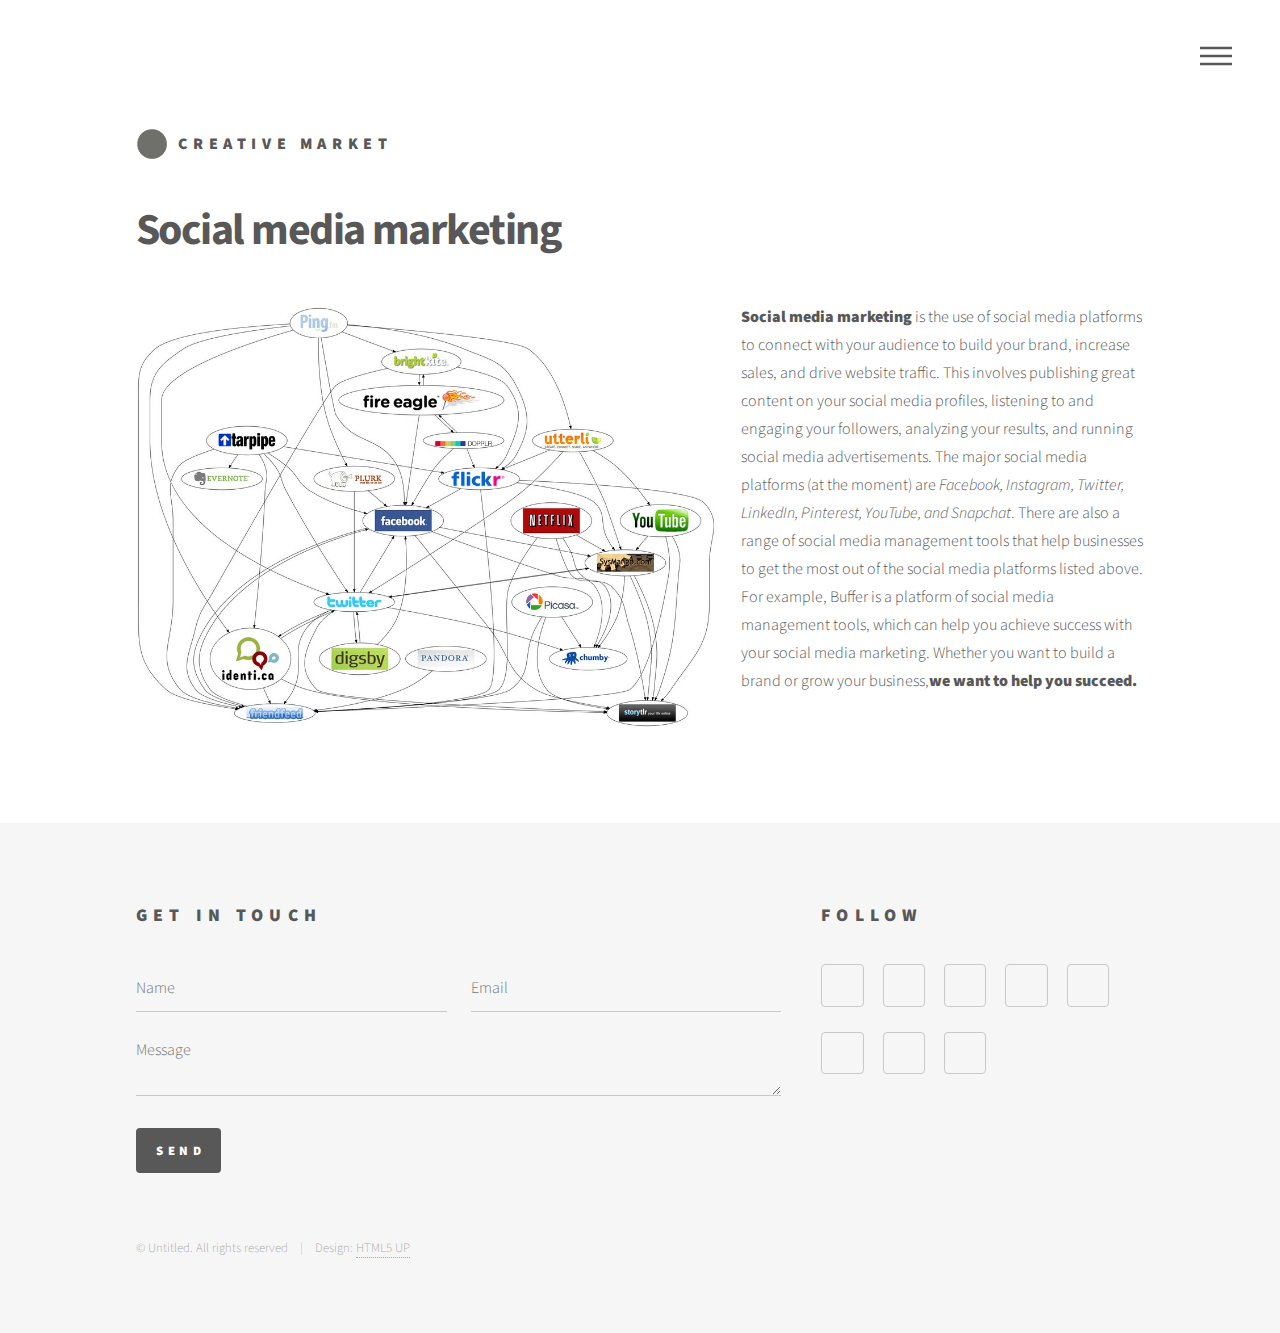
==== social-networks.html @ 199fbd04 "Update social-networks.html" ====
<!DOCTYPE HTML>

<html>
	<head>
		<meta charset="utf-8" />
		<meta name="viewport" content="width=device-width, initial-scale=1, user-scalable=no" />
		<link rel="stylesheet" href="assets/css/main.css" />
		<noscript><link rel="stylesheet" href="assets/css/noscript.css" /></noscript>
	</head>
	<body class="is-preload">
		<!-- Wrapper -->
			<div id="wrapper">

				<!-- Header -->
					<header id="header">
						<div class="inner">

							<!-- Logo -->
								<a href="index.html" class="logo">
									<span class="symbol"><img src="images/logo.jpg" alt="" /></span><span class="title">Creative Market</span>
								</a>

							<!-- Nav -->
								<nav>
									<ul>
										<li><a href="#menu">Menu</a></li>
									</ul>
								</nav>

						</div>
					</header>

				<!-- Menu -->
					<nav id="menu">
						<h2>Menu</h2>
						<ul>
							<li><a href="index.html">Home</a></li>
							<li><a href="business-analyses.html">Business analysis</a></li>
							<li><a href="social-networks.html">Social media marketing</a></li>
							<li><a href="visual-identity.html">Visual identity</a></li>
						</ul>
					</nav>

				<!-- Main -->
					<div id="main">
						<div class="inner">
							<h1>Social media marketing</h1>
							<p>
							<span class="image left"><img src="images/pic08.jpg" alt="" /></span>
							<strong>Social media marketing</strong> is the use of social media platforms to connect with your audience to build your brand, increase sales, and drive website traffic. This involves publishing great content on your social media profiles, listening to and engaging your followers, analyzing your results, and running social media advertisements.
							The major social media platforms (at the moment) are <em>Facebook, Instagram, Twitter, LinkedIn, Pinterest, YouTube, and Snapchat</em>.
							There are also a range of social media management tools that help businesses to get the most out of the social media platforms listed above. For example, Buffer is a platform of social media management tools, which can help you achieve success with your social media marketing. 
							Whether you want to build a brand or grow your business,<strong>we want to help you succeed.</strong>
							</p>
						</div>
					</div>

				<!-- Footer -->
					<footer id="footer">
						<div class="inner">
							<section>
								<h2>Get in touch</h2>
								<form method="post" action="#">
									<div class="fields">
										<div class="field half">
											<input type="text" name="name" id="name" placeholder="Name" />
										</div>
										<div class="field half">
											<input type="email" name="email" id="email" placeholder="Email" />
										</div>
										<div class="field">
											<textarea name="message" id="message" placeholder="Message"></textarea>
										</div>
									</div>
									<ul class="actions">
										<li><input type="submit" value="Send" class="primary" /></li>
									</ul>
								</form>
							</section>
							<section>
								<h2>Follow</h2>
								<ul class="icons">
									<li><a href="#" class="icon brands style2 fa-twitter"><span class="label">Twitter</span></a></li>
									<li><a href="#" class="icon brands style2 fa-facebook-f"><span class="label">Facebook</span></a></li>
									<li><a href="#" class="icon brands style2 fa-instagram"><span class="label">Instagram</span></a></li>
									<li><a href="#" class="icon brands style2 fa-dribbble"><span class="label">Dribbble</span></a></li>
									<li><a href="#" class="icon brands style2 fa-github"><span class="label">GitHub</span></a></li>
									<li><a href="#" class="icon brands style2 fa-500px"><span class="label">500px</span></a></li>
									<li><a href="#" class="icon solid style2 fa-phone"><span class="label">Phone</span></a></li>
									<li><a href="#" class="icon solid style2 fa-envelope"><span class="label">Email</span></a></li>
								</ul>
							</section>
							<ul class="copyright">
								<li>&copy; Untitled. All rights reserved</li><li>Design: <a>HTML5 UP</a></li>
							</ul>
						</div>
					</footer>

			</div>

		<!-- Scripts -->
			<script src="assets/js/jquery.min.js"></script>
			<script src="assets/js/browser.min.js"></script>
			<script src="assets/js/breakpoints.min.js"></script>
			<script src="assets/js/util.js"></script>
			<script src="assets/js/main.js"></script>

	</body>
</html>
---- assets/css/main.css ----
@import url(fontawesome-all.min.css);
@import url("https://fonts.googleapis.com/css?family=Source+Sans+Pro:300,700,900");

/*
	Phantom by HTML5 UP
	html5up.net | @ajlkn
	Free for personal and commercial use under the CCA 3.0 license (html5up.net/license)
*/

html, body, div, span, applet, object,
iframe, h1, h2, h3, h4, h5, h6, p, blockquote,
pre, a, abbr, acronym, address, big, cite,
code, del, dfn, em, img, ins, kbd, q, s, samp,
small, strike, strong, sub, sup, tt, var, b,
u, i, center, dl, dt, dd, ol, ul, li, fieldset,
form, label, legend, table, caption, tbody,
tfoot, thead, tr, th, td, article, aside,
canvas, details, embed, figure, figcaption,
footer, header, hgroup, menu, nav, output, ruby,
section, summary, time, mark, audio, video {
	margin: 0;
	padding: 0;
	border: 0;
	font-size: 100%;
	font: inherit;
	vertical-align: baseline;}

article, aside, details, figcaption, figure,
footer, header, hgroup, menu, nav, section {
	display: block;}

body {
	line-height: 1;
}

ol, ul {
	list-style: none;
}

blockquote, q {
	quotes: none;
}

	blockquote:before, blockquote:after, q:before, q:after {
		content: '';
		content: none;
	}

table {
	border-collapse: collapse;
	border-spacing: 0;
}

body {
	-webkit-text-size-adjust: none;
}

mark {
	background-color: transparent;
	color: inherit;
}

input::-moz-focus-inner {
	border: 0;
	padding: 0;
}

input, select, textarea {
	-moz-appearance: none;
	-webkit-appearance: none;
	-ms-appearance: none;
	appearance: none;
}

/* Basic */

	@-ms-viewport {
		width: device-width;
	}

	body {
		-ms-overflow-style: scrollbar;
	}

	@media screen and (max-width: 480px) {

		html, body {
			min-width: 320px;
		}

	}

	html {
		box-sizing: border-box;
	}

	*, *:before, *:after {
		box-sizing: inherit;
	}

	body {
		background: #ffffff;
	}

		body.is-preload *, body.is-preload *:before, body.is-preload *:after {
			-moz-animation: none !important;
			-webkit-animation: none !important;
			-ms-animation: none !important;
			animation: none !important;
			-moz-transition: none !important;
			-webkit-transition: none !important;
			-ms-transition: none !important;
			transition: none !important;
		}

/* Type */
	/*Dubravka */
	.pink {
		color: #f2849e !important;
	}
	body, input, select, textarea {
		color: #585858;
		font-family: "Source Sans Pro", Helvetica, sans-serif;
		font-size: 16pt;
		font-weight: 300;
		line-height: 1.75;
	}

		@media screen and (max-width: 1680px) {

			body, input, select, textarea {
				font-size: 14pt;
			}

		}

		@media screen and (max-width: 1280px) {

			body, input, select, textarea {
				font-size: 12pt;
			}

		}

	a {
		-moz-transition: border-bottom-color 0.2s ease, color 0.2s ease;
		-webkit-transition: border-bottom-color 0.2s ease, color 0.2s ease;
		-ms-transition: border-bottom-color 0.2s ease, color 0.2s ease;
		transition: border-bottom-color 0.2s ease, color 0.2s ease;
		text-decoration: none;
		color: #585858;
		border-bottom: dotted 1px rgba(88, 88, 88, 0.5);
	}

		a:hover {
			border-bottom-color: transparent;
			color: #f2849e !important;
		}

	strong, b {
		font-weight: 900;
	}

	em, i {
		font-style: italic;
	}

	p {
		margin: 0 0 2em 0;
	}

	h1 {
		font-size: 2.75em;
		font-weight: 700;
		line-height: 1.3;
		margin: 0 0 1em 0;
		letter-spacing: -0.035em;
	}

		h1 a {
			color: inherit;
		}

		@media screen and (max-width: 736px) {

			h1 {
				font-size: 2em;
				margin: 0 0 1em 0;
			}

		}

		@media screen and (max-width: 360px) {

			h1 {
				font-size: 1.75em;
			}

		}

	h2, h3, h4, h5, h6 {
		font-weight: 900;
		line-height: 1.5;
		margin: 0 0 2em 0;
		text-transform: uppercase;
		letter-spacing: 0.35em;
	}

		h2 a, h3 a, h4 a, h5 a, h6 a {
			color: inherit;
		}

	h2 {
		font-size: 1.1em;
	}

	h3 {
		font-size: 1em;
	}

	h4 {
		font-size: 0.8em;
	}

	h5 {
		font-size: 0.8em;
	}

	h6 {
		font-size: 0.8em;
	}

	@media screen and (max-width: 980px) {

		h1 br, h2 br, h3 br, h4 br, h5 br, h6 br {
			display: none;
		}

	}

	@media screen and (max-width: 736px) {

		h2 {
			font-size: 1em;
		}

		h3 {
			font-size: 0.8em;
		}

	}

	sub {
		font-size: 0.8em;
		position: relative;
		top: 0.5em;
	}

	sup {
		font-size: 0.8em;
		position: relative;
		top: -0.5em;
	}

	blockquote {
		border-left: solid 4px #c9c9c9;
		font-style: italic;
		margin: 0 0 2em 0;
		padding: 0.5em 0 0.5em 2em;
	}

	code {
		background: rgba(144, 144, 144, 0.075);
		border-radius: 4px;
		border: solid 1px #c9c9c9;
		font-family: "Courier New", monospace;
		font-size: 0.9em;
		margin: 0 0.25em;
		padding: 0.25em 0.65em;
	}

	pre {
		-webkit-overflow-scrolling: touch;
		font-family: "Courier New", monospace;
		font-size: 0.9em;
		margin: 0 0 2em 0;
	}

		pre code {
			display: block;
			line-height: 1.75;
			padding: 1em 1.5em;
			overflow-x: auto;
		}

	hr {
		border: 0;
		border-bottom: solid 1px #c9c9c9;
		margin: 2em 0;
	}

		hr.major {
			margin: 3em 0;
		}

	.align-left {
		text-align: left;
	}

	.align-center {
		text-align: center;
	}

	.align-right {
		text-align: right;
	}

/* Row */

	.row {
		display: flex;
		flex-wrap: wrap;
		box-sizing: border-box;
		align-items: stretch;
	}

		.row > * {
			box-sizing: border-box;
		}

		.row.gtr-uniform > * > :last-child {
			margin-bottom: 0;
		}

		.row.aln-left {
			justify-content: flex-start;
		}

		.row.aln-center {
			justify-content: center;
		}

		.row.aln-right {
			justify-content: flex-end;
		}

		.row.aln-top {
			align-items: flex-start;
		}

		.row.aln-middle {
			align-items: center;
		}

		.row.aln-bottom {
			align-items: flex-end;
		}

		.row > .imp {
			order: -1;
		}

		.row > .col-1 {
			width: 8.33333%;
		}

		.row > .off-1 {
			margin-left: 8.33333%;
		}

		.row > .col-2 {
			width: 16.66667%;
		}

		.row > .off-2 {
			margin-left: 16.66667%;
		}

		.row > .col-3 {
			width: 25%;
		}

		.row > .off-3 {
			margin-left: 25%;
		}

		.row > .col-4 {
			width: 33.33333%;
		}

		.row > .off-4 {
			margin-left: 33.33333%;
		}

		.row > .col-5 {
			width: 41.66667%;
		}

		.row > .off-5 {
			margin-left: 41.66667%;
		}

		.row > .col-6 {
			width: 50%;
		}

		.row > .off-6 {
			margin-left: 50%;
		}

		.row > .col-7 {
			width: 58.33333%;
		}

		.row > .off-7 {
			margin-left: 58.33333%;
		}

		.row > .col-8 {
			width: 66.66667%;
		}

		.row > .off-8 {
			margin-left: 66.66667%;
		}

		.row > .col-9 {
			width: 75%;
		}

		.row > .off-9 {
			margin-left: 75%;
		}

		.row > .col-10 {
			width: 83.33333%;
		}

		.row > .off-10 {
			margin-left: 83.33333%;
		}

		.row > .col-11 {
			width: 91.66667%;
		}

		.row > .off-11 {
			margin-left: 91.66667%;
		}

		.row > .col-12 {
			width: 100%;
		}

		.row > .off-12 {
			margin-left: 100%;
		}

		.row.gtr-0 {
			margin-top: 0;
			margin-left: 0em;
		}

			.row.gtr-0 > * {
				padding: 0 0 0 0em;
			}

			.row.gtr-0.gtr-uniform {
				margin-top: 0em;
			}

				.row.gtr-0.gtr-uniform > * {
					padding-top: 0em;
				}

		.row.gtr-25 {
			margin-top: 0;
			margin-left: -0.5em;
		}

			.row.gtr-25 > * {
				padding: 0 0 0 0.5em;
			}

			.row.gtr-25.gtr-uniform {
				margin-top: -0.5em;
			}

				.row.gtr-25.gtr-uniform > * {
					padding-top: 0.5em;
				}

		.row.gtr-50 {
			margin-top: 0;
			margin-left: -1em;
		}

			.row.gtr-50 > * {
				padding: 0 0 0 1em;
			}

			.row.gtr-50.gtr-uniform {
				margin-top: -1em;
			}

				.row.gtr-50.gtr-uniform > * {
					padding-top: 1em;
				}

		.row {
			margin-top: 0;
			margin-left: -2em;
		}

			.row > * {
				padding: 0 0 0 2em;
			}

			.row.gtr-uniform {
				margin-top: -2em;
			}

				.row.gtr-uniform > * {
					padding-top: 2em;
				}

		.row.gtr-150 {
			margin-top: 0;
			margin-left: -3em;
		}

			.row.gtr-150 > * {
				padding: 0 0 0 3em;
			}

			.row.gtr-150.gtr-uniform {
				margin-top: -3em;
			}

				.row.gtr-150.gtr-uniform > * {
					padding-top: 3em;
				}

		.row.gtr-200 {
			margin-top: 0;
			margin-left: -4em;
		}

			.row.gtr-200 > * {
				padding: 0 0 0 4em;
			}

			.row.gtr-200.gtr-uniform {
				margin-top: -4em;
			}

				.row.gtr-200.gtr-uniform > * {
					padding-top: 4em;
				}

		@media screen and (max-width: 1680px) {

			.row {
				display: flex;
				flex-wrap: wrap;
				box-sizing: border-box;
				align-items: stretch;
			}

				.row > * {
					box-sizing: border-box;
				}

				.row.gtr-uniform > * > :last-child {
					margin-bottom: 0;
				}

				.row.aln-left {
					justify-content: flex-start;
				}

				.row.aln-center {
					justify-content: center;
				}

				.row.aln-right {
					justify-content: flex-end;
				}

				.row.aln-top {
					align-items: flex-start;
				}

				.row.aln-middle {
					align-items: center;
				}

				.row.aln-bottom {
					align-items: flex-end;
				}

				.row > .imp-xlarge {
					order: -1;
				}

				.row > .col-1-xlarge {
					width: 8.33333%;
				}

				.row > .off-1-xlarge {
					margin-left: 8.33333%;
				}

				.row > .col-2-xlarge {
					width: 16.66667%;
				}

				.row > .off-2-xlarge {
					margin-left: 16.66667%;
				}

				.row > .col-3-xlarge {
					width: 25%;
				}

				.row > .off-3-xlarge {
					margin-left: 25%;
				}

				.row > .col-4-xlarge {
					width: 33.33333%;
				}

				.row > .off-4-xlarge {
					margin-left: 33.33333%;
				}

				.row > .col-5-xlarge {
					width: 41.66667%;
				}

				.row > .off-5-xlarge {
					margin-left: 41.66667%;
				}

				.row > .col-6-xlarge {
					width: 50%;
				}

				.row > .off-6-xlarge {
					margin-left: 50%;
				}

				.row > .col-7-xlarge {
					width: 58.33333%;
				}

				.row > .off-7-xlarge {
					margin-left: 58.33333%;
				}

				.row > .col-8-xlarge {
					width: 66.66667%;
				}

				.row > .off-8-xlarge {
					margin-left: 66.66667%;
				}

				.row > .col-9-xlarge {
					width: 75%;
				}

				.row > .off-9-xlarge {
					margin-left: 75%;
				}

				.row > .col-10-xlarge {
					width: 83.33333%;
				}

				.row > .off-10-xlarge {
					margin-left: 83.33333%;
				}

				.row > .col-11-xlarge {
					width: 91.66667%;
				}

				.row > .off-11-xlarge {
					margin-left: 91.66667%;
				}

				.row > .col-12-xlarge {
					width: 100%;
				}

				.row > .off-12-xlarge {
					margin-left: 100%;
				}

				.row.gtr-0 {
					margin-top: 0;
					margin-left: 0em;
				}

					.row.gtr-0 > * {
						padding: 0 0 0 0em;
					}

					.row.gtr-0.gtr-uniform {
						margin-top: 0em;
					}

						.row.gtr-0.gtr-uniform > * {
							padding-top: 0em;
						}

				.row.gtr-25 {
					margin-top: 0;
					margin-left: -0.5em;
				}

					.row.gtr-25 > * {
						padding: 0 0 0 0.5em;
					}

					.row.gtr-25.gtr-uniform {
						margin-top: -0.5em;
					}

						.row.gtr-25.gtr-uniform > * {
							padding-top: 0.5em;
						}

				.row.gtr-50 {
					margin-top: 0;
					margin-left: -1em;
				}

					.row.gtr-50 > * {
						padding: 0 0 0 1em;
					}

					.row.gtr-50.gtr-uniform {
						margin-top: -1em;
					}

						.row.gtr-50.gtr-uniform > * {
							padding-top: 1em;
						}

				.row {
					margin-top: 0;
					margin-left: -2em;
				}

					.row > * {
						padding: 0 0 0 2em;
					}

					.row.gtr-uniform {
						margin-top: -2em;
					}

						.row.gtr-uniform > * {
							padding-top: 2em;
						}

				.row.gtr-150 {
					margin-top: 0;
					margin-left: -3em;
				}

					.row.gtr-150 > * {
						padding: 0 0 0 3em;
					}

					.row.gtr-150.gtr-uniform {
						margin-top: -3em;
					}

						.row.gtr-150.gtr-uniform > * {
							padding-top: 3em;
						}

				.row.gtr-200 {
					margin-top: 0;
					margin-left: -4em;
				}

					.row.gtr-200 > * {
						padding: 0 0 0 4em;
					}

					.row.gtr-200.gtr-uniform {
						margin-top: -4em;
					}

						.row.gtr-200.gtr-uniform > * {
							padding-top: 4em;
						}

		}

		@media screen and (max-width: 1280px) {

			.row {
				display: flex;
				flex-wrap: wrap;
				box-sizing: border-box;
				align-items: stretch;
			}

				.row > * {
					box-sizing: border-box;
				}

				.row.gtr-uniform > * > :last-child {
					margin-bottom: 0;
				}

				.row.aln-left {
					justify-content: flex-start;
				}

				.row.aln-center {
					justify-content: center;
				}

				.row.aln-right {
					justify-content: flex-end;
				}

				.row.aln-top {
					align-items: flex-start;
				}

				.row.aln-middle {
					align-items: center;
				}

				.row.aln-bottom {
					align-items: flex-end;
				}

				.row > .imp-large {
					order: -1;
				}

				.row > .col-1-large {
					width: 8.33333%;
				}

				.row > .off-1-large {
					margin-left: 8.33333%;
				}

				.row > .col-2-large {
					width: 16.66667%;
				}

				.row > .off-2-large {
					margin-left: 16.66667%;
				}

				.row > .col-3-large {
					width: 25%;
				}

				.row > .off-3-large {
					margin-left: 25%;
				}

				.row > .col-4-large {
					width: 33.33333%;
				}

				.row > .off-4-large {
					margin-left: 33.33333%;
				}

				.row > .col-5-large {
					width: 41.66667%;
				}

				.row > .off-5-large {
					margin-left: 41.66667%;
				}

				.row > .col-6-large {
					width: 50%;
				}

				.row > .off-6-large {
					margin-left: 50%;
				}

				.row > .col-7-large {
					width: 58.33333%;
				}

				.row > .off-7-large {
					margin-left: 58.33333%;
				}

				.row > .col-8-large {
					width: 66.66667%;
				}

				.row > .off-8-large {
					margin-left: 66.66667%;
				}

				.row > .col-9-large {
					width: 75%;
				}

				.row > .off-9-large {
					margin-left: 75%;
				}

				.row > .col-10-large {
					width: 83.33333%;
				}

				.row > .off-10-large {
					margin-left: 83.33333%;
				}

				.row > .col-11-large {
					width: 91.66667%;
				}

				.row > .off-11-large {
					margin-left: 91.66667%;
				}

				.row > .col-12-large {
					width: 100%;
				}

				.row > .off-12-large {
					margin-left: 100%;
				}

				.row.gtr-0 {
					margin-top: 0;
					margin-left: 0em;
				}

					.row.gtr-0 > * {
						padding: 0 0 0 0em;
					}

					.row.gtr-0.gtr-uniform {
						margin-top: 0em;
					}

						.row.gtr-0.gtr-uniform > * {
							padding-top: 0em;
						}

				.row.gtr-25 {
					margin-top: 0;
					margin-left: -0.5em;
				}

					.row.gtr-25 > * {
						padding: 0 0 0 0.5em;
					}

					.row.gtr-25.gtr-uniform {
						margin-top: -0.5em;
					}

						.row.gtr-25.gtr-uniform > * {
							padding-top: 0.5em;
						}

				.row.gtr-50 {
					margin-top: 0;
					margin-left: -1em;
				}

					.row.gtr-50 > * {
						padding: 0 0 0 1em;
					}

					.row.gtr-50.gtr-uniform {
						margin-top: -1em;
					}

						.row.gtr-50.gtr-uniform > * {
							padding-top: 1em;
						}

				.row {
					margin-top: 0;
					margin-left: -2em;
				}

					.row > * {
						padding: 0 0 0 2em;
					}

					.row.gtr-uniform {
						margin-top: -2em;
					}

						.row.gtr-uniform > * {
							padding-top: 2em;
						}

				.row.gtr-150 {
					margin-top: 0;
					margin-left: -3em;
				}

					.row.gtr-150 > * {
						padding: 0 0 0 3em;
					}

					.row.gtr-150.gtr-uniform {
						margin-top: -3em;
					}

						.row.gtr-150.gtr-uniform > * {
							padding-top: 3em;
						}

				.row.gtr-200 {
					margin-top: 0;
					margin-left: -4em;
				}

					.row.gtr-200 > * {
						padding: 0 0 0 4em;
					}

					.row.gtr-200.gtr-uniform {
						margin-top: -4em;
					}

						.row.gtr-200.gtr-uniform > * {
							padding-top: 4em;
						}

		}

		@media screen and (max-width: 980px) {

			.row {
				display: flex;
				flex-wrap: wrap;
				box-sizing: border-box;
				align-items: stretch;
			}

				.row > * {
					box-sizing: border-box;
				}

				.row.gtr-uniform > * > :last-child {
					margin-bottom: 0;
				}

				.row.aln-left {
					justify-content: flex-start;
				}

				.row.aln-center {
					justify-content: center;
				}

				.row.aln-right {
					justify-content: flex-end;
				}

				.row.aln-top {
					align-items: flex-start;
				}

				.row.aln-middle {
					align-items: center;
				}

				.row.aln-bottom {
					align-items: flex-end;
				}

				.row > .imp-medium {
					order: -1;
				}

				.row > .col-1-medium {
					width: 8.33333%;
				}

				.row > .off-1-medium {
					margin-left: 8.33333%;
				}

				.row > .col-2-medium {
					width: 16.66667%;
				}

				.row > .off-2-medium {
					margin-left: 16.66667%;
				}

				.row > .col-3-medium {
					width: 25%;
				}

				.row > .off-3-medium {
					margin-left: 25%;
				}

				.row > .col-4-medium {
					width: 33.33333%;
				}

				.row > .off-4-medium {
					margin-left: 33.33333%;
				}

				.row > .col-5-medium {
					width: 41.66667%;
				}

				.row > .off-5-medium {
					margin-left: 41.66667%;
				}

				.row > .col-6-medium {
					width: 50%;
				}

				.row > .off-6-medium {
					margin-left: 50%;
				}

				.row > .col-7-medium {
					width: 58.33333%;
				}

				.row > .off-7-medium {
					margin-left: 58.33333%;
				}

				.row > .col-8-medium {
					width: 66.66667%;
				}

				.row > .off-8-medium {
					margin-left: 66.66667%;
				}

				.row > .col-9-medium {
					width: 75%;
				}

				.row > .off-9-medium {
					margin-left: 75%;
				}

				.row > .col-10-medium {
					width: 83.33333%;
				}

				.row > .off-10-medium {
					margin-left: 83.33333%;
				}

				.row > .col-11-medium {
					width: 91.66667%;
				}

				.row > .off-11-medium {
					margin-left: 91.66667%;
				}

				.row > .col-12-medium {
					width: 100%;
				}

				.row > .off-12-medium {
					margin-left: 100%;
				}

				.row.gtr-0 {
					margin-top: 0;
					margin-left: 0em;
				}

					.row.gtr-0 > * {
						padding: 0 0 0 0em;
					}

					.row.gtr-0.gtr-uniform {
						margin-top: 0em;
					}

						.row.gtr-0.gtr-uniform > * {
							padding-top: 0em;
						}

				.row.gtr-25 {
					margin-top: 0;
					margin-left: -0.375em;
				}

					.row.gtr-25 > * {
						padding: 0 0 0 0.375em;
					}

					.row.gtr-25.gtr-uniform {
						margin-top: -0.375em;
					}

						.row.gtr-25.gtr-uniform > * {
							padding-top: 0.375em;
						}

				.row.gtr-50 {
					margin-top: 0;
					margin-left: -0.75em;
				}

					.row.gtr-50 > * {
						padding: 0 0 0 0.75em;
					}

					.row.gtr-50.gtr-uniform {
						margin-top: -0.75em;
					}

						.row.gtr-50.gtr-uniform > * {
							padding-top: 0.75em;
						}

				.row {
					margin-top: 0;
					margin-left: -1.5em;
				}

					.row > * {
						padding: 0 0 0 1.5em;
					}

					.row.gtr-uniform {
						margin-top: -1.5em;
					}

						.row.gtr-uniform > * {
							padding-top: 1.5em;
						}

				.row.gtr-150 {
					margin-top: 0;
					margin-left: -2.25em;
				}

					.row.gtr-150 > * {
						padding: 0 0 0 2.25em;
					}

					.row.gtr-150.gtr-uniform {
						margin-top: -2.25em;
					}

						.row.gtr-150.gtr-uniform > * {
							padding-top: 2.25em;
						}

				.row.gtr-200 {
					margin-top: 0;
					margin-left: -3em;
				}

					.row.gtr-200 > * {
						padding: 0 0 0 3em;
					}

					.row.gtr-200.gtr-uniform {
						margin-top: -3em;
					}

						.row.gtr-200.gtr-uniform > * {
							padding-top: 3em;
						}

		}

		@media screen and (max-width: 736px) {

			.row {
				display: flex;
				flex-wrap: wrap;
				box-sizing: border-box;
				align-items: stretch;
			}

				.row > * {
					box-sizing: border-box;
				}

				.row.gtr-uniform > * > :last-child {
					margin-bottom: 0;
				}

				.row.aln-left {
					justify-content: flex-start;
				}

				.row.aln-center {
					justify-content: center;
				}

				.row.aln-right {
					justify-content: flex-end;
				}

				.row.aln-top {
					align-items: flex-start;
				}

				.row.aln-middle {
					align-items: center;
				}

				.row.aln-bottom {
					align-items: flex-end;
				}

				.row > .imp-small {
					order: -1;
				}

				.row > .col-1-small {
					width: 8.33333%;
				}

				.row > .off-1-small {
					margin-left: 8.33333%;
				}

				.row > .col-2-small {
					width: 16.66667%;
				}

				.row > .off-2-small {
					margin-left: 16.66667%;
				}

				.row > .col-3-small {
					width: 25%;
				}

				.row > .off-3-small {
					margin-left: 25%;
				}

				.row > .col-4-small {
					width: 33.33333%;
				}

				.row > .off-4-small {
					margin-left: 33.33333%;
				}

				.row > .col-5-small {
					width: 41.66667%;
				}

				.row > .off-5-small {
					margin-left: 41.66667%;
				}

				.row > .col-6-small {
					width: 50%;
				}

				.row > .off-6-small {
					margin-left: 50%;
				}

				.row > .col-7-small {
					width: 58.33333%;
				}

				.row > .off-7-small {
					margin-left: 58.33333%;
				}

				.row > .col-8-small {
					width: 66.66667%;
				}

				.row > .off-8-small {
					margin-left: 66.66667%;
				}

				.row > .col-9-small {
					width: 75%;
				}

				.row > .off-9-small {
					margin-left: 75%;
				}

				.row > .col-10-small {
					width: 83.33333%;
				}

				.row > .off-10-small {
					margin-left: 83.33333%;
				}

				.row > .col-11-small {
					width: 91.66667%;
				}

				.row > .off-11-small {
					margin-left: 91.66667%;
				}

				.row > .col-12-small {
					width: 100%;
				}

				.row > .off-12-small {
					margin-left: 100%;
				}

				.row.gtr-0 {
					margin-top: 0;
					margin-left: 0em;
				}

					.row.gtr-0 > * {
						padding: 0 0 0 0em;
					}

					.row.gtr-0.gtr-uniform {
						margin-top: 0em;
					}

						.row.gtr-0.gtr-uniform > * {
							padding-top: 0em;
						}

				.row.gtr-25 {
					margin-top: 0;
					margin-left: -0.25em;
				}

					.row.gtr-25 > * {
						padding: 0 0 0 0.25em;
					}

					.row.gtr-25.gtr-uniform {
						margin-top: -0.25em;
					}

						.row.gtr-25.gtr-uniform > * {
							padding-top: 0.25em;
						}

				.row.gtr-50 {
					margin-top: 0;
					margin-left: -0.5em;
				}

					.row.gtr-50 > * {
						padding: 0 0 0 0.5em;
					}

					.row.gtr-50.gtr-uniform {
						margin-top: -0.5em;
					}

						.row.gtr-50.gtr-uniform > * {
							padding-top: 0.5em;
						}

				.row {
					margin-top: 0;
					margin-left: -1em;
				}

					.row > * {
						padding: 0 0 0 1em;
					}

					.row.gtr-uniform {
						margin-top: -1em;
					}

						.row.gtr-uniform > * {
							padding-top: 1em;
						}

				.row.gtr-150 {
					margin-top: 0;
					margin-left: -1.5em;
				}

					.row.gtr-150 > * {
						padding: 0 0 0 1.5em;
					}

					.row.gtr-150.gtr-uniform {
						margin-top: -1.5em;
					}

						.row.gtr-150.gtr-uniform > * {
							padding-top: 1.5em;
						}

				.row.gtr-200 {
					margin-top: 0;
					margin-left: -2em;
				}

					.row.gtr-200 > * {
						padding: 0 0 0 2em;
					}

					.row.gtr-200.gtr-uniform {
						margin-top: -2em;
					}

						.row.gtr-200.gtr-uniform > * {
							padding-top: 2em;
						}

		}

		@media screen and (max-width: 480px) {

			.row {
				display: flex;
				flex-wrap: wrap;
				box-sizing: border-box;
				align-items: stretch;
			}

				.row > * {
					box-sizing: border-box;
				}

				.row.gtr-uniform > * > :last-child {
					margin-bottom: 0;
				}

				.row.aln-left {
					justify-content: flex-start;
				}

				.row.aln-center {
					justify-content: center;
				}

				.row.aln-right {
					justify-content: flex-end;
				}

				.row.aln-top {
					align-items: flex-start;
				}

				.row.aln-middle {
					align-items: center;
				}

				.row.aln-bottom {
					align-items: flex-end;
				}

				.row > .imp-xsmall {
					order: -1;
				}

				.row > .col-1-xsmall {
					width: 8.33333%;
				}

				.row > .off-1-xsmall {
					margin-left: 8.33333%;
				}

				.row > .col-2-xsmall {
					width: 16.66667%;
				}

				.row > .off-2-xsmall {
					margin-left: 16.66667%;
				}

				.row > .col-3-xsmall {
					width: 25%;
				}

				.row > .off-3-xsmall {
					margin-left: 25%;
				}

				.row > .col-4-xsmall {
					width: 33.33333%;
				}

				.row > .off-4-xsmall {
					margin-left: 33.33333%;
				}

				.row > .col-5-xsmall {
					width: 41.66667%;
				}

				.row > .off-5-xsmall {
					margin-left: 41.66667%;
				}

				.row > .col-6-xsmall {
					width: 50%;
				}

				.row > .off-6-xsmall {
					margin-left: 50%;
				}

				.row > .col-7-xsmall {
					width: 58.33333%;
				}

				.row > .off-7-xsmall {
					margin-left: 58.33333%;
				}

				.row > .col-8-xsmall {
					width: 66.66667%;
				}

				.row > .off-8-xsmall {
					margin-left: 66.66667%;
				}

				.row > .col-9-xsmall {
					width: 75%;
				}

				.row > .off-9-xsmall {
					margin-left: 75%;
				}

				.row > .col-10-xsmall {
					width: 83.33333%;
				}

				.row > .off-10-xsmall {
					margin-left: 83.33333%;
				}

				.row > .col-11-xsmall {
					width: 91.66667%;
				}

				.row > .off-11-xsmall {
					margin-left: 91.66667%;
				}

				.row > .col-12-xsmall {
					width: 100%;
				}

				.row > .off-12-xsmall {
					margin-left: 100%;
				}

				.row.gtr-0 {
					margin-top: 0;
					margin-left: 0em;
				}

					.row.gtr-0 > * {
						padding: 0 0 0 0em;
					}

					.row.gtr-0.gtr-uniform {
						margin-top: 0em;
					}

						.row.gtr-0.gtr-uniform > * {
							padding-top: 0em;
						}

				.row.gtr-25 {
					margin-top: 0;
					margin-left: -0.25em;
				}

					.row.gtr-25 > * {
						padding: 0 0 0 0.25em;
					}

					.row.gtr-25.gtr-uniform {
						margin-top: -0.25em;
					}

						.row.gtr-25.gtr-uniform > * {
							padding-top: 0.25em;
						}

				.row.gtr-50 {
					margin-top: 0;
					margin-left: -0.5em;
				}

					.row.gtr-50 > * {
						padding: 0 0 0 0.5em;
					}

					.row.gtr-50.gtr-uniform {
						margin-top: -0.5em;
					}

						.row.gtr-50.gtr-uniform > * {
							padding-top: 0.5em;
						}

				.row {
					margin-top: 0;
					margin-left: -1em;
				}

					.row > * {
						padding: 0 0 0 1em;
					}

					.row.gtr-uniform {
						margin-top: -1em;
					}

						.row.gtr-uniform > * {
							padding-top: 1em;
						}

				.row.gtr-150 {
					margin-top: 0;
					margin-left: -1.5em;
				}

					.row.gtr-150 > * {
						padding: 0 0 0 1.5em;
					}

					.row.gtr-150.gtr-uniform {
						margin-top: -1.5em;
					}

						.row.gtr-150.gtr-uniform > * {
							padding-top: 1.5em;
						}

				.row.gtr-200 {
					margin-top: 0;
					margin-left: -2em;
				}

					.row.gtr-200 > * {
						padding: 0 0 0 2em;
					}

					.row.gtr-200.gtr-uniform {
						margin-top: -2em;
					}

						.row.gtr-200.gtr-uniform > * {
							padding-top: 2em;
						}

		}

/* Section/Article */

	section.special, article.special {
		text-align: center;
	}

	header p {
		margin-top: -1em;
	}

	@media screen and (max-width: 736px) {

		header p {
			margin-top: 0;
		}

	}

/* Icon */

	.icon {
		text-decoration: none;
		border-bottom: none;
		position: relative;
	}

		.icon:before {
			-moz-osx-font-smoothing: grayscale;
			-webkit-font-smoothing: antialiased;
			display: inline-block;
			font-style: normal;
			font-variant: normal;
			text-rendering: auto;
			line-height: 1;
			text-transform: none !important;
			font-family: 'Font Awesome 5 Free';
			font-weight: 400;
		}

		.icon > .label {
			display: none;
		}

		.icon:before {
			line-height: inherit;
		}

		.icon.solid:before {
			font-weight: 900;
		}

		.icon.brands:before {
			font-family: 'Font Awesome 5 Brands';
		}

		.icon.style2 {
			-moz-transition: background-color 0.2s ease-in-out, color 0.2s ease-in-out, border-color 0.2s ease-in-out;
			-webkit-transition: background-color 0.2s ease-in-out, color 0.2s ease-in-out, border-color 0.2s ease-in-out;
			-ms-transition: background-color 0.2s ease-in-out, color 0.2s ease-in-out, border-color 0.2s ease-in-out;
			transition: background-color 0.2s ease-in-out, color 0.2s ease-in-out, border-color 0.2s ease-in-out;
			background-color: transparent;
			border: solid 1px #c9c9c9;
			border-radius: 4px;
			width: 2.65em;
			height: 2.65em;
			display: inline-block;
			text-align: center;
			line-height: 2.65em;
			color: inherit;
		}

			.icon.style2:before {
				font-size: 1.1em;
			}

			.icon.style2:hover {
				color: #f2849e;
				border-color: #f2849e;
			}

			.icon.style2:active {
				background-color: rgba(242, 132, 158, 0.1);
			}

/* List */

	ol {
		list-style: decimal;
		margin: 0 0 2em 0;
		padding-left: 1.25em;
	}

		ol li {
			padding-left: 0.25em;
		}

	ul {
		list-style: disc;
		margin: 0 0 2em 0;
		padding-left: 1em;
	}

		ul li {
			padding-left: 0.5em;
		}

		ul.alt {
			list-style: none;
			padding-left: 0;
		}

			ul.alt li {
				border-top: solid 1px #c9c9c9;
				padding: 0.5em 0;
			}

				ul.alt li:first-child {
					border-top: 0;
					padding-top: 0;
				}

	dl {
		margin: 0 0 2em 0;
	}

		dl dt {
			display: block;
			font-weight: 900;
			margin: 0 0 1em 0;
		}

		dl dd {
			margin-left: 2em;
		}

/* Actions */

	ul.actions {
		display: -moz-flex;
		display: -webkit-flex;
		display: -ms-flex;
		display: flex;
		cursor: default;
		list-style: none;
		margin-left: -1em;
		padding-left: 0;
	}

		ul.actions li {
			padding: 0 0 0 1em;
			vertical-align: middle;
		}

		ul.actions.special {
			-moz-justify-content: center;
			-webkit-justify-content: center;
			-ms-justify-content: center;
			justify-content: center;
			width: 100%;
			margin-left: 0;
		}

			ul.actions.special li:first-child {
				padding-left: 0;
			}

		ul.actions.stacked {
			-moz-flex-direction: column;
			-webkit-flex-direction: column;
			-ms-flex-direction: column;
			flex-direction: column;
			margin-left: 0;
		}

			ul.actions.stacked li {
				padding: 1.3em 0 0 0;
			}

				ul.actions.stacked li:first-child {
					padding-top: 0;
				}

		ul.actions.fit {
			width: calc(100% + 1em);
		}

			ul.actions.fit li {
				-moz-flex-grow: 1;
				-webkit-flex-grow: 1;
				-ms-flex-grow: 1;
				flex-grow: 1;
				-moz-flex-shrink: 1;
				-webkit-flex-shrink: 1;
				-ms-flex-shrink: 1;
				flex-shrink: 1;
				width: 100%;
			}

				ul.actions.fit li > * {
					width: 100%;
				}

			ul.actions.fit.stacked {
				width: 100%;
			}

		@media screen and (max-width: 480px) {

			ul.actions:not(.fixed) {
				-moz-flex-direction: column;
				-webkit-flex-direction: column;
				-ms-flex-direction: column;
				flex-direction: column;
				margin-left: 0;
				width: 100% !important;
			}

				ul.actions:not(.fixed) li {
					-moz-flex-grow: 1;
					-webkit-flex-grow: 1;
					-ms-flex-grow: 1;
					flex-grow: 1;
					-moz-flex-shrink: 1;
					-webkit-flex-shrink: 1;
					-ms-flex-shrink: 1;
					flex-shrink: 1;
					padding: 1em 0 0 0;
					text-align: center;
					width: 100%;
				}

					ul.actions:not(.fixed) li > * {
						width: 100%;
					}

					ul.actions:not(.fixed) li:first-child {
						padding-top: 0;
					}

					ul.actions:not(.fixed) li input[type="submit"],
					ul.actions:not(.fixed) li input[type="reset"],
					ul.actions:not(.fixed) li input[type="button"],
					ul.actions:not(.fixed) li button,
					ul.actions:not(.fixed) li .button {
						width: 100%;
					}

						ul.actions:not(.fixed) li input[type="submit"].icon:before,
						ul.actions:not(.fixed) li input[type="reset"].icon:before,
						ul.actions:not(.fixed) li input[type="button"].icon:before,
						ul.actions:not(.fixed) li button.icon:before,
						ul.actions:not(.fixed) li .button.icon:before {
							margin-left: -0.5rem;
						}

		}

/* Icons */

	ul.icons {
		cursor: default;
		list-style: none;
		padding-left: 0;
		margin: -1em 0 2em -1em;
	}

		ul.icons li {
			display: inline-block;
			padding: 1em 0 0 1em;
		}

/* Form */

	form {
		margin: 0 0 2em 0;
		overflow-x: hidden;
	}

		form > :last-child {
			margin-bottom: 0;
		}

		form > .fields {
			display: -moz-flex;
			display: -webkit-flex;
			display: -ms-flex;
			display: flex;
			-moz-flex-wrap: wrap;
			-webkit-flex-wrap: wrap;
			-ms-flex-wrap: wrap;
			flex-wrap: wrap;
			width: calc(100% + 3em);
			margin: -1.5em 0 2em -1.5em;
		}

			form > .fields > .field {
				-moz-flex-grow: 0;
				-webkit-flex-grow: 0;
				-ms-flex-grow: 0;
				flex-grow: 0;
				-moz-flex-shrink: 0;
				-webkit-flex-shrink: 0;
				-ms-flex-shrink: 0;
				flex-shrink: 0;
				padding: 1.5em 0 0 1.5em;
				width: calc(100% - 1.5em);
			}

				form > .fields > .field.half {
					width: calc(50% - 0.75em);
				}

				form > .fields > .field.third {
					width: calc(100%/3 - 0.5em);
				}

				form > .fields > .field.quarter {
					width: calc(25% - 0.375em);
				}

		@media screen and (max-width: 480px) {

			form > .fields {
				width: calc(100% + 3em);
				margin: -1.5em 0 2em -1.5em;
			}

				form > .fields > .field {
					padding: 1.5em 0 0 1.5em;
					width: calc(100% - 1.5em);
				}

					form > .fields > .field.half {
						width: calc(100% - 1.5em);
					}

					form > .fields > .field.third {
						width: calc(100% - 1.5em);
					}

					form > .fields > .field.quarter {
						width: calc(100% - 1.5em);
					}

		}

	label {
		display: block;
		font-size: 0.9em;
		font-weight: 900;
		margin: 0 0 1em 0;
	}

	input[type="text"],
	input[type="password"],
	input[type="email"],
	input[type="tel"],
	select,
	textarea {
		-moz-appearance: none;
		-webkit-appearance: none;
		-ms-appearance: none;
		appearance: none;
		background-color: transparent;
		border: none;
		border-radius: 0;
		border-bottom: solid 1px #c9c9c9;
		color: inherit;
		display: block;
		outline: 0;
		padding: 0;
		text-decoration: none;
		width: 100%;
	}

		input[type="text"]:invalid,
		input[type="password"]:invalid,
		input[type="email"]:invalid,
		input[type="tel"]:invalid,
		select:invalid,
		textarea:invalid {
			box-shadow: none;
		}

		input[type="text"]:focus,
		input[type="password"]:focus,
		input[type="email"]:focus,
		input[type="tel"]:focus,
		select:focus,
		textarea:focus {
			border-bottom-color: #f2849e;
			box-shadow: inset 0 -1px 0 0 #f2849e;
		}

	select {
		background-image: url("data:image/svg+xml;charset=utf8,%3Csvg xmlns='http://www.w3.org/2000/svg' width='40' height='40' preserveAspectRatio='none' viewBox='0 0 40 40'%3E%3Cpath d='M9.4,12.3l10.4,10.4l10.4-10.4c0.2-0.2,0.5-0.4,0.9-0.4c0.3,0,0.6,0.1,0.9,0.4l3.3,3.3c0.2,0.2,0.4,0.5,0.4,0.9 c0,0.4-0.1,0.6-0.4,0.9L20.7,31.9c-0.2,0.2-0.5,0.4-0.9,0.4c-0.3,0-0.6-0.1-0.9-0.4L4.3,17.3c-0.2-0.2-0.4-0.5-0.4-0.9 c0-0.4,0.1-0.6,0.4-0.9l3.3-3.3c0.2-0.2,0.5-0.4,0.9-0.4S9.1,12.1,9.4,12.3z' fill='%23c9c9c9' /%3E%3C/svg%3E");
		background-size: 1.25rem;
		background-repeat: no-repeat;
		background-position: calc(100% - 1rem) center;
		height: 3em;
		padding-right: 3em;
		text-overflow: ellipsis;
	}

		select option {
			background: #ffffff;
		}

		select:focus::-ms-value {
			background-color: transparent;
		}

		select::-ms-expand {
			display: none;
		}

	input[type="text"],
	input[type="password"],
	input[type="email"],
	select {
		height: 3em;
	}

	textarea {
		padding: 0;
		min-height: 3.75em;
	}

	input[type="checkbox"],
	input[type="radio"] {
		-moz-appearance: none;
		-webkit-appearance: none;
		-ms-appearance: none;
		appearance: none;
		display: block;
		float: left;
		margin-right: -2em;
		opacity: 0;
		width: 1em;
		z-index: -1;
	}

		input[type="checkbox"] + label,
		input[type="radio"] + label {
			text-decoration: none;
			color: #585858;
			cursor: pointer;
			display: inline-block;
			font-size: 1em;
			font-weight: 300;
			padding-left: 2.55em;
			padding-right: 0.75em;
			position: relative;
		}

			input[type="checkbox"] + label:before,
			input[type="radio"] + label:before {
				-moz-osx-font-smoothing: grayscale;
				-webkit-font-smoothing: antialiased;
				display: inline-block;
				font-style: normal;
				font-variant: normal;
				text-rendering: auto;
				line-height: 1;
				text-transform: none !important;
				font-family: 'Font Awesome 5 Free';
				font-weight: 900;
			}

			input[type="checkbox"] + label:before,
			input[type="radio"] + label:before {
				border-radius: 4px;
				border: solid 1px #c9c9c9;
				content: '';
				display: inline-block;
				font-size: 0.8em;
				height: 2.25em;
				left: 0;
				line-height: 2.25em;
				position: absolute;
				text-align: center;
				top: 0;
				width: 2.25em;
			}

		input[type="checkbox"]:checked + label:before,
		input[type="radio"]:checked + label:before {
			background: #585858;
			border-color: #585858;
			color: #ffffff;
			content: '\f00c';
		}

		input[type="checkbox"]:focus + label:before,
		input[type="radio"]:focus + label:before {
			border-color: #f2849e;
			box-shadow: 0 0 0 1px #f2849e;
		}

	input[type="checkbox"] + label:before {
		border-radius: 4px;
	}

	input[type="radio"] + label:before {
		border-radius: 100%;
	}

/* Box */

	.box {
		border-radius: 4px;
		border: solid 1px #c9c9c9;
		margin-bottom: 2em;
		padding: 1.5em;
	}

		.box > :last-child,
		.box > :last-child > :last-child,
		.box > :last-child > :last-child > :last-child {
			margin-bottom: 0;
		}

		.box.alt {
			border: 0;
			border-radius: 0;
			padding: 0;
		}

/* Image */

	.image {
		border-radius: 4px;
		border: 0;
		display: inline-block;
		position: relative;
	}

		.image img {
			border-radius: 4px;
			display: block;
		}

		.image.left, .image.right {
			max-width: 60%;
		}

			.image.left img, .image.right img {
				width: 100%;
			}

		.image.left {
			float: left;
			padding: 0 1.5em 1em 0;
			top: 0.25em;
		}

		.image.right {
			float: right;
			padding: 0 0 1em 1.5em;
			top: 0.25em;
		}

		.image.fit {
			display: block;
			margin: 0 0 2em 0;
			width: 100%;
		}

			.image.fit img {
				width: 100%;
			}

		.image.main {
			display: block;
			margin: 0 0 3em 0;
			width: 100%;
		}

			.image.main img {
				width: 100%;
			}

			@media screen and (max-width: 736px) {

				.image.main {
					margin: 0 0 2em 0;
				}

			}

/* Table */

	.table-wrapper {
		-webkit-overflow-scrolling: touch;
		overflow-x: auto;
	}

	table {
		margin: 0 0 2em 0;
		width: 100%;
	}

		table tbody tr {
			border: solid 1px #c9c9c9;
			border-left: 0;
			border-right: 0;
		}

			table tbody tr:nth-child(2n + 1) {
				background-color: rgba(144, 144, 144, 0.075);
			}

		table td {
			padding: 0.75em 0.75em;
		}

		table th {
			font-size: 0.9em;
			font-weight: 900;
			padding: 0 0.75em 0.75em 0.75em;
			text-align: left;
		}

		table thead {
			border-bottom: solid 2px #c9c9c9;
		}

		table tfoot {
			border-top: solid 2px #c9c9c9;
		}

		table.alt {
			border-collapse: separate;
		}

			table.alt tbody tr td {
				border: solid 1px #c9c9c9;
				border-left-width: 0;
				border-top-width: 0;
			}

				table.alt tbody tr td:first-child {
					border-left-width: 1px;
				}

			table.alt tbody tr:first-child td {
				border-top-width: 1px;
			}

			table.alt thead {
				border-bottom: 0;
			}

			table.alt tfoot {
				border-top: 0;
			}

/* Button */

	input[type="submit"],
	input[type="reset"],
	input[type="button"],
	button,
	.button {
		-moz-appearance: none;
		-webkit-appearance: none;
		-ms-appearance: none;
		appearance: none;
		-moz-transition: background-color 0.2s ease-in-out, color 0.2s ease-in-out, box-shadow 0.2s ease-in-out;
		-webkit-transition: background-color 0.2s ease-in-out, color 0.2s ease-in-out, box-shadow 0.2s ease-in-out;
		-ms-transition: background-color 0.2s ease-in-out, color 0.2s ease-in-out, box-shadow 0.2s ease-in-out;
		transition: background-color 0.2s ease-in-out, color 0.2s ease-in-out, box-shadow 0.2s ease-in-out;
		background-color: transparent;
		border-radius: 4px;
		border: 0;
		box-shadow: inset 0 0 0 2px #585858;
		color: #585858 !important;
		cursor: pointer;
		display: inline-block;
		font-size: 0.8em;
		font-weight: 900;
		height: 3.5em;
		letter-spacing: 0.35em;
		line-height: 3.45em;
		overflow: hidden;
		padding: 0 1.25em 0 1.6em;
		text-align: center;
		text-decoration: none;
		text-overflow: ellipsis;
		text-transform: uppercase;
		white-space: nowrap;
	}

		input[type="submit"].icon:before,
		input[type="reset"].icon:before,
		input[type="button"].icon:before,
		button.icon:before,
		.button.icon:before {
			margin-right: 0.5em;
		}

		input[type="submit"].fit,
		input[type="reset"].fit,
		input[type="button"].fit,
		button.fit,
		.button.fit {
			width: 100%;
		}

		input[type="submit"]:hover,
		input[type="reset"]:hover,
		input[type="button"]:hover,
		button:hover,
		.button:hover {
			color: #f2849e !important;
			box-shadow: inset 0 0 0 2px #f2849e;
		}

		input[type="submit"]:active,
		input[type="reset"]:active,
		input[type="button"]:active,
		button:active,
		.button:active {
			background-color: rgba(242, 132, 158, 0.1);
		}

		input[type="submit"].small,
		input[type="reset"].small,
		input[type="button"].small,
		button.small,
		.button.small {
			font-size: 0.6em;
		}

		input[type="submit"].large,
		input[type="reset"].large,
		input[type="button"].large,
		button.large,
		.button.large {
			font-size: 1em;
		}

		input[type="submit"].primary,
		input[type="reset"].primary,
		input[type="button"].primary,
		button.primary,
		.button.primary {
			box-shadow: none;
			background-color: #585858;
			color: #ffffff !important;
		}

			input[type="submit"].primary:hover,
			input[type="reset"].primary:hover,
			input[type="button"].primary:hover,
			button.primary:hover,
			.button.primary:hover {
				background-color: #f2849e;
			}

			input[type="submit"].primary:active,
			input[type="reset"].primary:active,
			input[type="button"].primary:active,
			button.primary:active,
			.button.primary:active {
				background-color: #ee5f81;
			}

		input[type="submit"].disabled, input[type="submit"]:disabled,
		input[type="reset"].disabled,
		input[type="reset"]:disabled,
		input[type="button"].disabled,
		input[type="button"]:disabled,
		button.disabled,
		button:disabled,
		.button.disabled,
		.button:disabled {
			pointer-events: none;
			opacity: 0.25;
		}

/* Tiles */

	.tiles {
		display: -moz-flex;
		display: -webkit-flex;
		display: -ms-flex;
		display: flex;
		-moz-flex-wrap: wrap;
		-webkit-flex-wrap: wrap;
		-ms-flex-wrap: wrap;
		flex-wrap: wrap;
		postiion: relative;
		margin: -2.5em 0 0 -2.5em;
	}

		.tiles article {
			-moz-transition: -moz-transform 0.5s ease, opacity 0.5s ease;
			-webkit-transition: -webkit-transform 0.5s ease, opacity 0.5s ease;
			-ms-transition: -ms-transform 0.5s ease, opacity 0.5s ease;
			transition: transform 0.5s ease, opacity 0.5s ease;
			position: relative;
			width: calc(33.33333% - 2.5em);
			margin: 2.5em 0 0 2.5em;
		}

			.tiles article > .image {
				-moz-transition: -moz-transform 0.5s ease;
				-webkit-transition: -webkit-transform 0.5s ease;
				-ms-transition: -ms-transform 0.5s ease;
				transition: transform 0.5s ease;
				position: relative;
				display: block;
				width: 100%;
				border-radius: 4px;
				overflow: hidden;
			}

				.tiles article > .image img {
					display: block;
					width: 100%;
				}

				.tiles article > .image:before {
					pointer-events: none;
					-moz-transition: background-color 0.5s ease, opacity 0.5s ease;
					-webkit-transition: background-color 0.5s ease, opacity 0.5s ease;
					-ms-transition: background-color 0.5s ease, opacity 0.5s ease;
					transition: background-color 0.5s ease, opacity 0.5s ease;
					content: '';
					display: block;
					position: absolute;
					top: 0;
					left: 0;
					width: 100%;
					height: 100%;
					opacity: 1.0;
					z-index: 1;
					opacity: 0.8;
				}

				.tiles article > .image:after {
					pointer-events: none;
					-moz-transition: opacity 0.5s ease;
					-webkit-transition: opacity 0.5s ease;
					-ms-transition: opacity 0.5s ease;
					transition: opacity 0.5s ease;
					content: '';
					display: block;
					position: absolute;
					top: 0;
					left: 0;
					width: 100%;
					height: 100%;
					background-image: url("data:image/svg+xml;charset=utf8,%3Csvg xmlns='http://www.w3.org/2000/svg' width='100' height='100' viewBox='0 0 100 100' preserveAspectRatio='none'%3E%3Cstyle%3Eline %7B stroke-width: 0.25px%3B stroke: %23ffffff%3B %7D%3C/style%3E%3Cline x1='0' y1='0' x2='100' y2='100' /%3E%3Cline x1='100' y1='0' x2='0' y2='100' /%3E%3C/svg%3E");
					background-position: center;
					background-repeat: no-repeat;
					background-size: 100% 100%;
					opacity: 0.25;
					z-index: 2;
				}

			.tiles article > a {
				display: -moz-flex;
				display: -webkit-flex;
				display: -ms-flex;
				display: flex;
				-moz-flex-direction: column;
				-webkit-flex-direction: column;
				-ms-flex-direction: column;
				flex-direction: column;
				-moz-align-items: center;
				-webkit-align-items: center;
				-ms-align-items: center;
				align-items: center;
				-moz-justify-content: center;
				-webkit-justify-content: center;
				-ms-justify-content: center;
				justify-content: center;
				-moz-transition: background-color 0.5s ease, -moz-transform 0.5s ease;
				-webkit-transition: background-color 0.5s ease, -webkit-transform 0.5s ease;
				-ms-transition: background-color 0.5s ease, -ms-transform 0.5s ease;
				transition: background-color 0.5s ease, transform 0.5s ease;
				position: absolute;
				top: 0;
				left: 0;
				width: 100%;
				height: 100%;
				padding: 1em;
				border-radius: 4px;
				border-bottom: 0;
				color: #ffffff;
				text-align: center;
				text-decoration: none;
				z-index: 3;
			}

				.tiles article > a > :last-child {
					margin: 0;
				}

				.tiles article > a:hover {
					color: #ffffff !important;
				}

				.tiles article > a h2 {
					margin: 0;
				}

				.tiles article > a .content {
					-moz-transition: max-height 0.5s ease, opacity 0.5s ease;
					-webkit-transition: max-height 0.5s ease, opacity 0.5s ease;
					-ms-transition: max-height 0.5s ease, opacity 0.5s ease;
					transition: max-height 0.5s ease, opacity 0.5s ease;
					width: 100%;
					max-height: 0;
					line-height: 1.5;
					margin-top: 0.35em;
					opacity: 0;
				}

					.tiles article > a .content > :last-child {
						margin-bottom: 0;
					}

			.tiles article.style1 > .image:before {
				background-color: #f2849e;
			}

			.tiles article.style2 > .image:before {
				background-color: #7ecaf6;
			}

			.tiles article.style3 > .image:before {
				background-color: #7bd0c1;
			}

			.tiles article.style4 > .image:before {
				background-color: #c75b9b;
			}

			.tiles article.style5 > .image:before {
				background-color: #ae85ca;
			}

			.tiles article.style6 > .image:before {
				background-color: #8499e7;
			}

			body:not(.is-touch) .tiles article:hover > .image {
				-moz-transform: scale(1.1);
				-webkit-transform: scale(1.1);
				-ms-transform: scale(1.1);
				transform: scale(1.1);
			}

				body:not(.is-touch) .tiles article:hover > .image:before {
					background-color: #333333;
					opacity: 0.35;
				}

				body:not(.is-touch) .tiles article:hover > .image:after {
					opacity: 0;
				}

			body:not(.is-touch) .tiles article:hover .content {
				max-height: 15em;
				opacity: 1;
			}

		* + .tiles {
			margin-top: 2em;
		}

		body.is-preload .tiles article {
			-moz-transform: scale(0.9);
			-webkit-transform: scale(0.9);
			-ms-transform: scale(0.9);
			transform: scale(0.9);
			opacity: 0;
		}

		body.is-touch .tiles article .content {
			max-height: 15em;
			opacity: 1;
		}

		@media screen and (max-width: 1280px) {

			.tiles {
				margin: -1.25em 0 0 -1.25em;
			}

				.tiles article {
					width: calc(33.33333% - 1.25em);
					margin: 1.25em 0 0 1.25em;
				}

		}

		@media screen and (max-width: 980px) {

			.tiles {
				margin: -2.5em 0 0 -2.5em;
			}

				.tiles article {
					width: calc(50% - 2.5em);
					margin: 2.5em 0 0 2.5em;
				}

		}

		@media screen and (max-width: 736px) {

			.tiles {
				margin: -1.25em 0 0 -1.25em;
			}

				.tiles article {
					width: calc(50% - 1.25em);
					margin: 1.25em 0 0 1.25em;
				}

					.tiles article:hover > .image {
						-moz-transform: scale(1.0);
						-webkit-transform: scale(1.0);
						-ms-transform: scale(1.0);
						transform: scale(1.0);
					}

		}

		@media screen and (max-width: 480px) {

			.tiles {
				margin: 0;
			}

				.tiles article {
					width: 100%;
					margin: 1.25em 0 0 0;
				}

		}

/* Header */

	#header {
		padding: 8em 0 0.1em 0 ;
	}

		#header .logo {
			display: block;
			border-bottom: 0;
			color: inherit;
			font-weight: 900;
			letter-spacing: 0.35em;
			margin: 0 0 2.5em 0;
			text-decoration: none;
			text-transform: uppercase;
			display: inline-block;
		}

			#header .logo > * {
				display: inline-block;
				vertical-align: middle;
			}

			#header .logo .symbol {
				margin-right: 0.65em;
			}

				#header .logo .symbol img {
					display: block;
					width: 2em;
					height: 2em;
				}

		#header nav {
			position: fixed;
			right: 2em;
			top: 2em;
			z-index: 10000;
		}

			#header nav ul {
				display: -moz-flex;
				display: -webkit-flex;
				display: -ms-flex;
				display: flex;
				-moz-align-items: center;
				-webkit-align-items: center;
				-ms-align-items: center;
				align-items: center;
				list-style: none;
				margin: 0;
				padding: 0;
			}

				#header nav ul li {
					display: block;
					padding: 0;
				}

					#header nav ul li a {
						display: block;
						position: relative;
						height: 3em;
						line-height: 3em;
						padding: 0 1.5em;
						background-color: rgba(255, 255, 255, 0.5);
						border-radius: 4px;
						border: 0;
						font-size: 0.8em;
						font-weight: 900;
						letter-spacing: 0.35em;
						text-transform: uppercase;
					}

					#header nav ul li a[href="#menu"] {
						-webkit-tap-highlight-color: transparent;
						width: 4em;
						text-indent: 4em;
						font-size: 1em;
						overflow: hidden;
						padding: 0;
						white-space: nowrap;
					}

						#header nav ul li a[href="#menu"]:before, #header nav ul li a[href="#menu"]:after {
							-moz-transition: opacity 0.2s ease;
							-webkit-transition: opacity 0.2s ease;
							-ms-transition: opacity 0.2s ease;
							transition: opacity 0.2s ease;
							content: '';
							display: block;
							position: absolute;
							top: 0;
							left: 0;
							width: 100%;
							height: 100%;
							background-position: center;
							background-repeat: no-repeat;
							background-size: 2em 2em;
						}

						#header nav ul li a[href="#menu"]:before {
							background-image: url("data:image/svg+xml;charset=utf8,%3Csvg xmlns='http://www.w3.org/2000/svg' width='100' height='100' viewBox='0 0 100 100' preserveAspectRatio='none'%3E%3Cstyle%3Eline %7B stroke-width: 8px%3B stroke: %23f2849e%3B %7D%3C/style%3E%3Cline x1='0' y1='25' x2='100' y2='25' /%3E%3Cline x1='0' y1='50' x2='100' y2='50' /%3E%3Cline x1='0' y1='75' x2='100' y2='75' /%3E%3C/svg%3E");
							opacity: 0;
						}

						#header nav ul li a[href="#menu"]:after {
							background-image: url("data:image/svg+xml;charset=utf8,%3Csvg xmlns='http://www.w3.org/2000/svg' width='100' height='100' viewBox='0 0 100 100' preserveAspectRatio='none'%3E%3Cstyle%3Eline %7B stroke-width: 8px%3B stroke: %23585858%3B %7D%3C/style%3E%3Cline x1='0' y1='25' x2='100' y2='25' /%3E%3Cline x1='0' y1='50' x2='100' y2='50' /%3E%3Cline x1='0' y1='75' x2='100' y2='75' /%3E%3C/svg%3E");
							opacity: 1;
						}

						#header nav ul li a[href="#menu"]:hover:before {
							opacity: 1;
						}

						#header nav ul li a[href="#menu"]:hover:after {
							opacity: 0;
						}

		@media screen and (max-width: 736px) {

			#header {
				padding: 4em 0 0.1em 0 ;
			}

				#header nav {
					right: 0.5em;
					top: 0.5em;
				}

					#header nav ul li a[href="#menu"]:before, #header nav ul li a[href="#menu"]:after {
						background-size: 1.5em 1.5em;
					}

		}

/* Menu */

	#wrapper {
		-moz-transition: opacity 0.45s ease;
		-webkit-transition: opacity 0.45s ease;
		-ms-transition: opacity 0.45s ease;
		transition: opacity 0.45s ease;
		opacity: 1;
	}

	#menu {
		-moz-transform: translateX(22em);
		-webkit-transform: translateX(22em);
		-ms-transform: translateX(22em);
		transform: translateX(22em);
		-moz-transition: -moz-transform 0.45s ease, visibility 0.45s;
		-webkit-transition: -webkit-transform 0.45s ease, visibility 0.45s;
		-ms-transition: -ms-transform 0.45s ease, visibility 0.45s;
		transition: transform 0.45s ease, visibility 0.45s;
		position: fixed;
		top: 0;
		right: 0;
		width: 22em;
		max-width: 80%;
		height: 100%;
		-webkit-overflow-scrolling: touch;
		background: #585858;
		color: #ffffff;
		cursor: default;
		visibility: hidden;
		z-index: 10002;
	}

		#menu > .inner {
			-moz-transition: opacity 0.45s ease;
			-webkit-transition: opacity 0.45s ease;
			-ms-transition: opacity 0.45s ease;
			transition: opacity 0.45s ease;
			-webkit-overflow-scrolling: touch;
			position: absolute;
			top: 0;
			left: 0;
			width: 100%;
			height: 100%;
			padding: 2.75em;
			opacity: 0;
			overflow-y: auto;
		}

			#menu > .inner > ul {
				list-style: none;
				margin: 0 0 1em 0;
				padding: 0;
			}

				#menu > .inner > ul > li {
					padding: 0;
					border-top: solid 1px rgba(255, 255, 255, 0.15);
				}

					#menu > .inner > ul > li a {
						display: block;
						padding: 1em 0;
						line-height: 1.5;
						border: 0;
						color: inherit;
					}

					#menu > .inner > ul > li:first-child {
						border-top: 0;
						margin-top: -1em;
					}

		#menu > .close {
			-moz-transition: opacity 0.45s ease, -moz-transform 0.45s ease;
			-webkit-transition: opacity 0.45s ease, -webkit-transform 0.45s ease;
			-ms-transition: opacity 0.45s ease, -ms-transform 0.45s ease;
			transition: opacity 0.45s ease, transform 0.45s ease;
			-moz-transform: scale(0.25) rotate(180deg);
			-webkit-transform: scale(0.25) rotate(180deg);
			-ms-transform: scale(0.25) rotate(180deg);
			transform: scale(0.25) rotate(180deg);
			-webkit-tap-highlight-color: transparent;
			display: block;
			position: absolute;
			top: 2em;
			left: -6em;
			width: 6em;
			text-indent: 6em;
			height: 3em;
			border: 0;
			font-size: 1em;
			opacity: 0;
			overflow: hidden;
			padding: 0;
			white-space: nowrap;
		}

			#menu > .close:before, #menu > .close:after {
				-moz-transition: opacity 0.2s ease;
				-webkit-transition: opacity 0.2s ease;
				-ms-transition: opacity 0.2s ease;
				transition: opacity 0.2s ease;
				content: '';
				display: block;
				position: absolute;
				top: 0;
				left: 0;
				width: 100%;
				height: 100%;
				background-position: center;
				background-repeat: no-repeat;
				background-size: 2em 2em;
			}

			#menu > .close:before {
				background-image: url("data:image/svg+xml;charset=utf8,%3Csvg xmlns='http://www.w3.org/2000/svg' width='100' height='100' viewBox='0 0 100 100' preserveAspectRatio='none'%3E%3Cstyle%3Eline %7B stroke-width: 8px%3B stroke: %23f2849e%3B %7D%3C/style%3E%3Cline x1='15' y1='15' x2='85' y2='85' /%3E%3Cline x1='85' y1='15' x2='15' y2='85' /%3E%3C/svg%3E");
				opacity: 0;
			}

			#menu > .close:after {
				background-image: url("data:image/svg+xml;charset=utf8,%3Csvg xmlns='http://www.w3.org/2000/svg' width='100' height='100' viewBox='0 0 100 100' preserveAspectRatio='none'%3E%3Cstyle%3Eline %7B stroke-width: 8px%3B stroke: %23585858%3B %7D%3C/style%3E%3Cline x1='15' y1='15' x2='85' y2='85' /%3E%3Cline x1='85' y1='15' x2='15' y2='85' /%3E%3C/svg%3E");
				opacity: 1;
			}

			#menu > .close:hover:before {
				opacity: 1;
			}

			#menu > .close:hover:after {
				opacity: 0;
			}

		@media screen and (max-width: 736px) {

			#menu {
				-moz-transform: translateX(16.5em);
				-webkit-transform: translateX(16.5em);
				-ms-transform: translateX(16.5em);
				transform: translateX(16.5em);
				width: 16.5em;
			}

				#menu > .inner {
					padding: 2.75em 1.5em;
				}

				#menu > .close {
					top: 0.5em;
					left: -4.25em;
					width: 4.25em;
					text-indent: 4.25em;
				}

					#menu > .close:before, #menu > .close:after {
						background-size: 1.5em 1.5em;
					}

		}

	body.is-menu-visible #wrapper {
		pointer-events: none;
		cursor: default;
		opacity: 0.25;
	}

	body.is-menu-visible #menu {
		-moz-transform: translateX(0);
		-webkit-transform: translateX(0);
		-ms-transform: translateX(0);
		transform: translateX(0);
		visibility: visible;
	}

		body.is-menu-visible #menu > * {
			opacity: 1;
		}

		body.is-menu-visible #menu .close {
			-moz-transform: scale(1.0) rotate(0deg);
			-webkit-transform: scale(1.0) rotate(0deg);
			-ms-transform: scale(1.0) rotate(0deg);
			transform: scale(1.0) rotate(0deg);
			opacity: 1;
		}

/* Main */

	#main {
		padding: 0em 0 6em 0 ;
	}

		@media screen and (max-width: 736px) {

			#main {
				padding: 0em 0 4em 0 ;
			}

		}

/* Footer */

	#footer {
		padding: 5em 0 6em 0 ;
		background-color: #f6f6f6;
	}

		#footer > .inner {
			display: -moz-flex;
			display: -webkit-flex;
			display: -ms-flex;
			display: flex;
			-moz-flex-wrap: wrap;
			-webkit-flex-wrap: wrap;
			-ms-flex-wrap: wrap;
			flex-wrap: wrap;
			-moz-flex-direction: row;
			-webkit-flex-direction: row;
			-ms-flex-direction: row;
			flex-direction: row;
		}

			#footer > .inner > * > :last-child {
				margin-bottom: 0;
			}

			#footer > .inner section:nth-child(1) {
				width: calc(66% - 2.5em);
				margin-right: 2.5em;
			}

			#footer > .inner section:nth-child(2) {
				width: calc(33% - 2.5em);
				margin-left: 2.5em;
			}

			#footer > .inner .copyright {
				width: 100%;
				padding: 0;
				margin-top: 5em;
				list-style: none;
				font-size: 0.8em;
				color: rgba(88, 88, 88, 0.5);
			}

				#footer > .inner .copyright a {
					color: inherit;
				}

				#footer > .inner .copyright li {
					display: inline-block;
					border-left: solid 1px rgba(88, 88, 88, 0.15);
					line-height: 1;
					padding: 0 0 0 1em;
					margin: 0 0 0 1em;
				}

					#footer > .inner .copyright li:first-child {
						border-left: 0;
						padding-left: 0;
						margin-left: 0;
					}

		@media screen and (max-width: 1280px) {

			#footer {
				padding: 5em 0 3em 0 ;
			}

				#footer > .inner section:nth-child(1) {
					width: calc(66% - 1.25em);
					margin-right: 1.25em;
				}

				#footer > .inner section:nth-child(2) {
					width: calc(33% - 1.25em);
					margin-left: 1.25em;
				}

		}

		@media screen and (max-width: 980px) {

			#footer > .inner section:nth-child(1) {
				width: 66%;
				margin-right: 0;
			}

			#footer > .inner section:nth-child(2) {
				width: calc(33% - 2.5em);
				margin-left: 2.5em;
			}

		}

		@media screen and (max-width: 736px) {

			#footer {
				padding: 3em 0 1em 0 ;
			}

				#footer > .inner {
					-moz-flex-direction: column;
					-webkit-flex-direction: column;
					-ms-flex-direction: column;
					flex-direction: column;
				}

					#footer > .inner section:nth-child(1) {
						width: 100%;
						margin-right: 0;
						margin: 3em 0 0 0;
					}

					#footer > .inner section:nth-child(2) {
						-moz-order: -1;
						-webkit-order: -1;
						-ms-order: -1;
						order: -1;
						width: 100%;
						margin-left: 0;
					}

					#footer > .inner .copyright {
						margin-top: 3em;
					}

		}

		@media screen and (max-width: 480px) {

			#footer > .inner .copyright {
				margin-top: 3em;
			}

				#footer > .inner .copyright li {
					border-left: 0;
					padding-left: 0;
					margin: 0.75em 0 0 0;
					display: block;
					line-height: inherit;
				}

					#footer > .inner .copyright li:first-child {
						margin-top: 0;
					}

		}

/* Wrapper */

	#wrapper > * > .inner {
		width: 100%;
		max-width: 68em;
		margin: 0 auto;
		padding: 0 2.5em;
	}

		@media screen and (max-width: 736px) {

			#wrapper > * > .inner {
				padding: 0 1.25em;
			}

		}
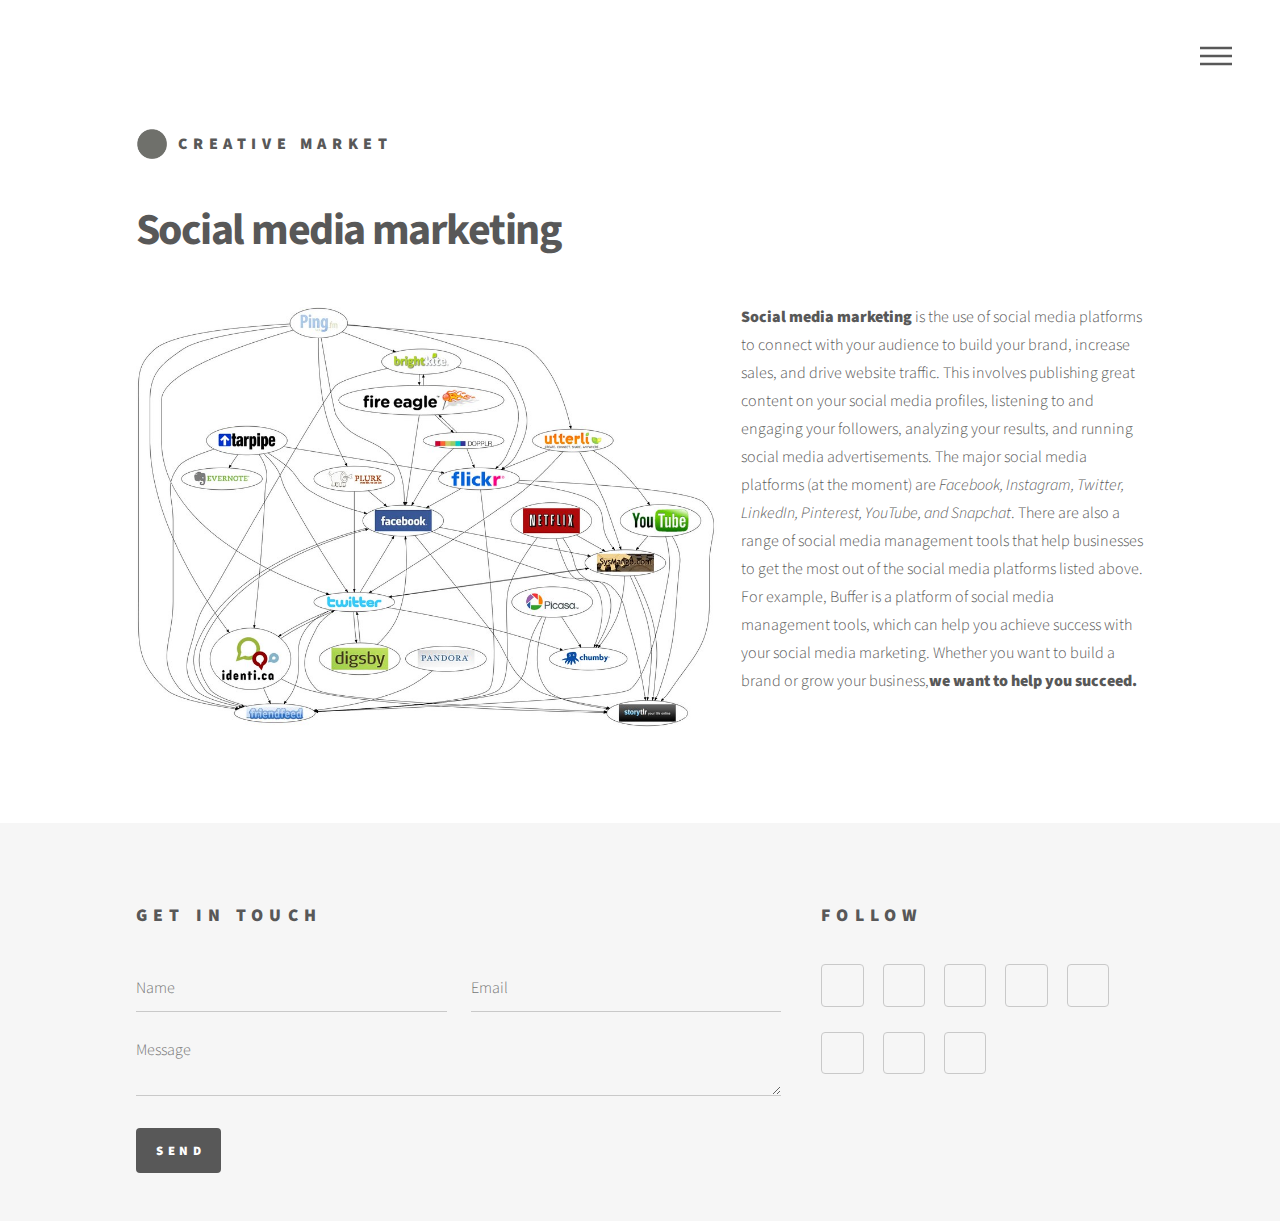
==== commit 5562a529: "Update social-networks.html" ====
--- a/social-networks.html
+++ b/social-networks.html
@@ -90,9 +90,7 @@
 									<li><a href="#" class="icon solid style2 fa-envelope"><span class="label">Email</span></a></li>
 								</ul>
 							</section>
-							<ul class="copyright">
-								<li>&copy; Untitled. All rights reserved</li><li>Design: <a>HTML5 UP</a></li>
-							</ul>
+							
 						</div>
 					</footer>
 
